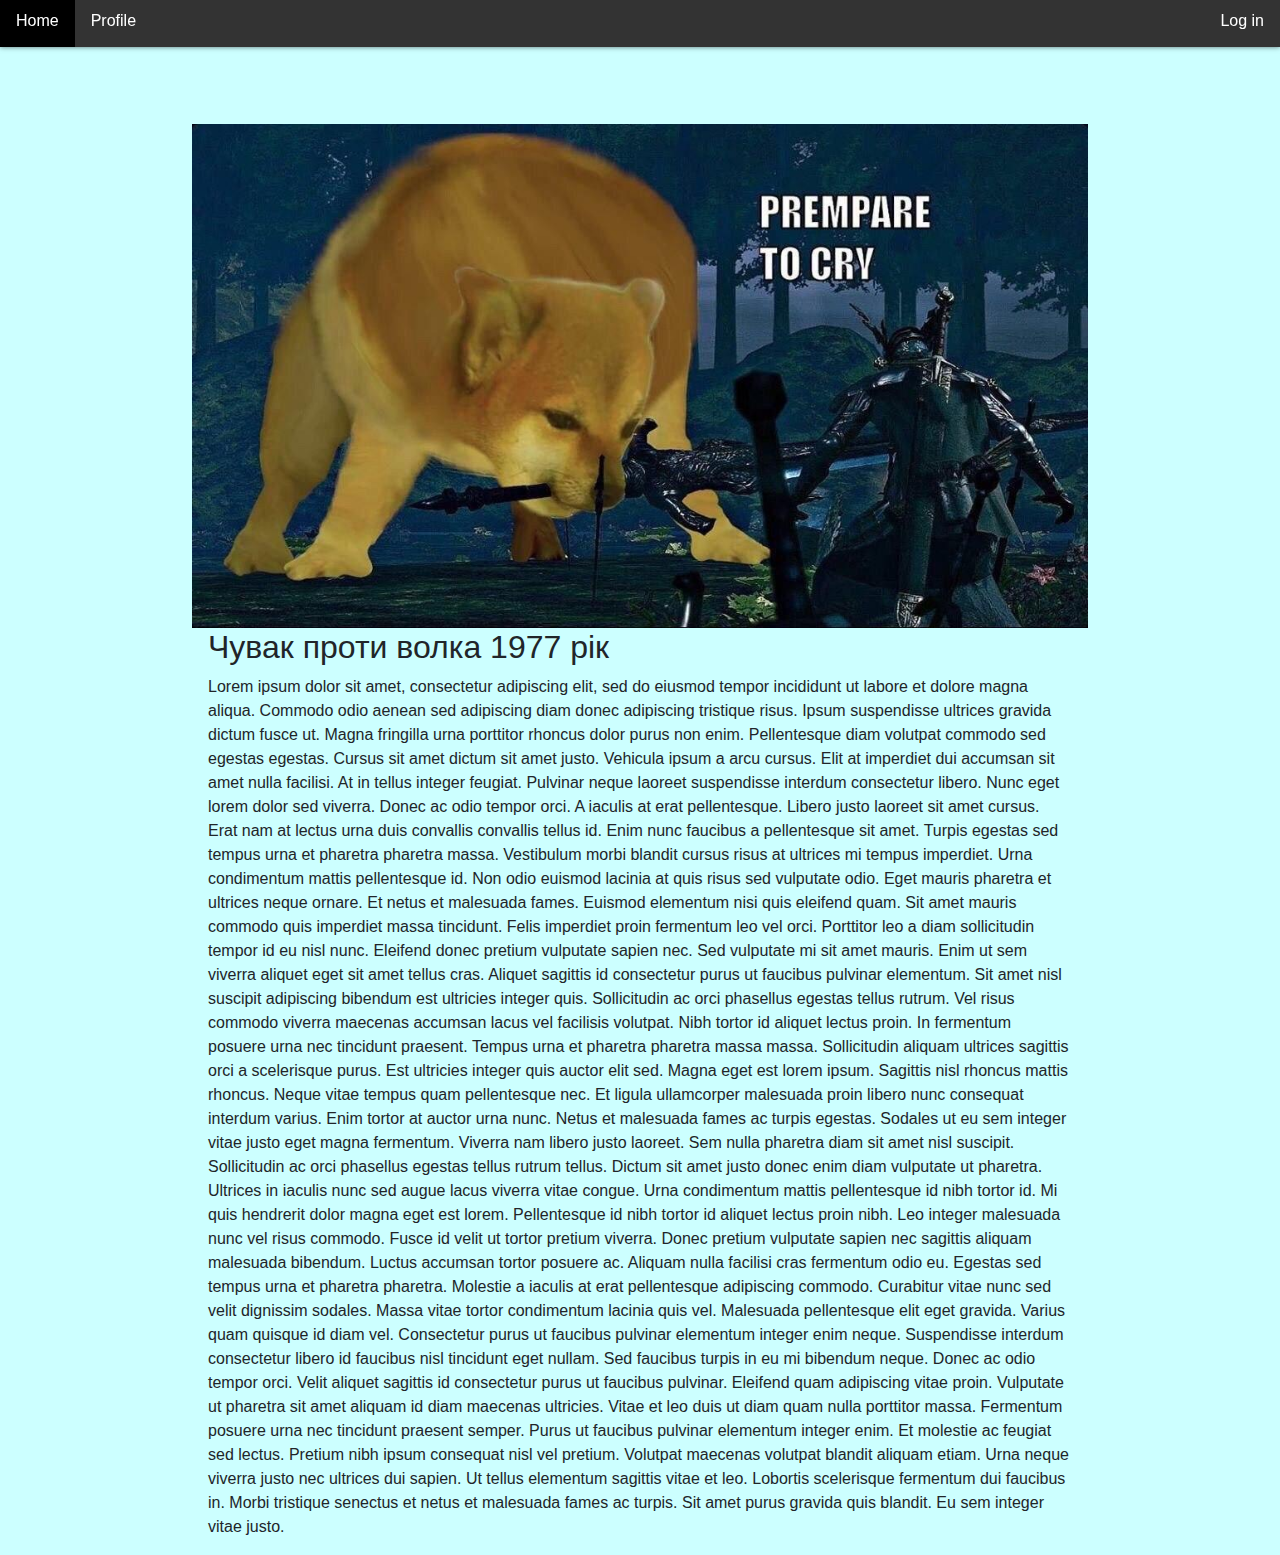
==== movie.html @ 4cbabcfe "a few static pages for first lab added" ====
{% load static %}
<!DOCTYPE html>
<html>
<head>
    <title>django react znav?</title>
	<link rel="stylesheet" href="https://stackpath.bootstrapcdn.com/bootstrap/4.4.1/css/bootstrap.min.css" integrity="sha384-Vkoo8x4CGsO3+Hhxv8T/Q5PaXtkKtu6ug5TOeNV6gBiFeWPGFN9MuhOf23Q9Ifjh" crossorigin="anonymous">
	<link rel="stylesheet" type="text/css" href="styles.css">
</head>
<body>

    <header class="sticky">
		<ul class="topnav">
			<li><a href="index.html">Home</a></li>
			<li><a href="profile.html">Profile</a></li>
			<li class="right"><a href="login.html">Log in</a></li>
		</ul>
    </header>

	<div style="width: 100%;">

		<img class="movie-content" src="custom_pics/1.jpg" alt=" " />

		<div class="movie-content" style="padding:0 16px;">
			<h2>Чувак проти волка 1977 рік</h2>
			<p>Lorem ipsum dolor sit amet, consectetur adipiscing elit, sed do eiusmod tempor incididunt ut labore et dolore magna aliqua. Commodo odio aenean sed adipiscing diam donec adipiscing tristique risus. Ipsum suspendisse ultrices gravida dictum fusce ut. Magna fringilla urna porttitor rhoncus dolor purus non enim. Pellentesque diam volutpat commodo sed egestas egestas. Cursus sit amet dictum sit amet justo. Vehicula ipsum a arcu cursus. Elit at imperdiet dui accumsan sit amet nulla facilisi. At in tellus integer feugiat. Pulvinar neque laoreet suspendisse interdum consectetur libero. Nunc eget lorem dolor sed viverra. Donec ac odio tempor orci. A iaculis at erat pellentesque. Libero justo laoreet sit amet cursus. Erat nam at lectus urna duis convallis convallis tellus id. Enim nunc faucibus a pellentesque sit amet. Turpis egestas sed tempus urna et pharetra pharetra massa.
				Vestibulum morbi blandit cursus risus at ultrices mi tempus imperdiet. Urna condimentum mattis pellentesque id. Non odio euismod lacinia at quis risus sed vulputate odio. Eget mauris pharetra et ultrices neque ornare. Et netus et malesuada fames. Euismod elementum nisi quis eleifend quam. Sit amet mauris commodo quis imperdiet massa tincidunt. Felis imperdiet proin fermentum leo vel orci. Porttitor leo a diam sollicitudin tempor id eu nisl nunc. Eleifend donec pretium vulputate sapien nec. Sed vulputate mi sit amet mauris. Enim ut sem viverra aliquet eget sit amet tellus cras. Aliquet sagittis id consectetur purus ut faucibus pulvinar elementum. Sit amet nisl suscipit adipiscing bibendum est ultricies integer quis. Sollicitudin ac orci phasellus egestas tellus rutrum. Vel risus commodo viverra maecenas accumsan lacus vel facilisis volutpat. Nibh tortor id aliquet lectus proin. In fermentum posuere urna nec tincidunt praesent. Tempus urna et pharetra pharetra massa massa.
				Sollicitudin aliquam ultrices sagittis orci a scelerisque purus. Est ultricies integer quis auctor elit sed. Magna eget est lorem ipsum. Sagittis nisl rhoncus mattis rhoncus. Neque vitae tempus quam pellentesque nec. Et ligula ullamcorper malesuada proin libero nunc consequat interdum varius. Enim tortor at auctor urna nunc. Netus et malesuada fames ac turpis egestas. Sodales ut eu sem integer vitae justo eget magna fermentum. Viverra nam libero justo laoreet. Sem nulla pharetra diam sit amet nisl suscipit. Sollicitudin ac orci phasellus egestas tellus rutrum tellus. Dictum sit amet justo donec enim diam vulputate ut pharetra. Ultrices in iaculis nunc sed augue lacus viverra vitae congue. Urna condimentum mattis pellentesque id nibh tortor id. Mi quis hendrerit dolor magna eget est lorem. Pellentesque id nibh tortor id aliquet lectus proin nibh. Leo integer malesuada nunc vel risus commodo. Fusce id velit ut tortor pretium viverra.
				Donec pretium vulputate sapien nec sagittis aliquam malesuada bibendum. Luctus accumsan tortor posuere ac. Aliquam nulla facilisi cras fermentum odio eu. Egestas sed tempus urna et pharetra pharetra. Molestie a iaculis at erat pellentesque adipiscing commodo. Curabitur vitae nunc sed velit dignissim sodales. Massa vitae tortor condimentum lacinia quis vel. Malesuada pellentesque elit eget gravida. Varius quam quisque id diam vel. Consectetur purus ut faucibus pulvinar elementum integer enim neque. Suspendisse interdum consectetur libero id faucibus nisl tincidunt eget nullam. Sed faucibus turpis in eu mi bibendum neque. Donec ac odio tempor orci. Velit aliquet sagittis id consectetur purus ut faucibus pulvinar.
				Eleifend quam adipiscing vitae proin. Vulputate ut pharetra sit amet aliquam id diam maecenas ultricies. Vitae et leo duis ut diam quam nulla porttitor massa. Fermentum posuere urna nec tincidunt praesent semper. Purus ut faucibus pulvinar elementum integer enim. Et molestie ac feugiat sed lectus. Pretium nibh ipsum consequat nisl vel pretium. Volutpat maecenas volutpat blandit aliquam etiam. Urna neque viverra justo nec ultrices dui sapien. Ut tellus elementum sagittis vitae et leo. Lobortis scelerisque fermentum dui faucibus in. Morbi tristique senectus et netus et malesuada fames ac turpis. Sit amet purus gravida quis blandit. Eu sem integer vitae justo.</p>
		</div>
          	
    <footer>
	    
	</footer>
    </div>

</body>
</html>
---- styles.css ----
body {
    margin: 0;
    background-color: #ccffff;
}

#index-rest {
    margin: 20px;
    margin-top: 70px;
}

#rest {
    position: relative;
    left: 25%;
    right: 25%;
    margin: 20px;
    margin-top: 70px;
}

.sticky {
    width: 100%;
    position: fixed;
    margin-top: 0%;
    padding-top: 0%;
    top: -5px;
    z-index: 2;
}

ul.topnav {
    list-style-type: none;
    box-shadow: 0 0 5px rgba(0, 0, 0, 0.555);
    margin: 0;
    padding: 0;
    overflow: hidden;
    background-color: #333;
}

ul.topnav li {
    float: left;
    transition-duration: 0.4s;
    cursor: pointer;
}

ul.topnav li:hover {
    background-color: #555555;
    color: white;
}

ul.topnav li a {
    display: block;
    color: white;
    text-align: center;
    padding: 14px 16px;
    text-decoration: none;
}

ul.topnav li a:hover:not(.active) {background-color: #000000;}

ul.topnav li a.active {
    background-color: #80aaff;
    color: #000000;
}

ul.topnav li.right {float: right;}

.cards {
  display: grid;
  grid-template-columns: repeat(auto-fill, minmax(250px, 1fr));
  grid-gap: 30px;
}

cards {
  max-width: 960px;
  margin: 0 auto 30px;
}

article {
  position: relative;
}

.article-img {
  height: 200px;
  width: 100%;
  object-fit: cover;
}

.article-title {
  position: absolute;
  font-size: 30px;
  color: white;
  bottom: 0;
  width: 100%;
  padding: 10px;
  background-color: rgba(255, 255, 255, 0.2);
}

h4 {
    padding: 5px;
    width: 50%;
    box-shadow: 0 0 7px rgba(0,0,0,0.5);
}

.genres {
    position: relative;
    padding: 5px;
    width: 50%;
    list-style-type: none;
    box-shadow: 0 0 7px rgba(0,0,0,0.5);
}

.content {
    width: 100%;
    text-align: center;
}

button {
  background-color: #4CAF50; /* Green */
  border: none;
  color: white;
  padding: 16px 32px;
  text-align: center;
  text-decoration: none;
  display: inline-block;
  font-size: 16px;
  margin: 4px 2px;
  transition-duration: 0.4s;
  cursor: pointer;
}

.button {
  background-color: white;
  color: black;
  border: 2px solid #555555;
}

.button:hover {
  background-color: #555555;
  color: white;
}

input {
    margin-top: 5px;
    margin-bottom: 5px;
    border-top: 0px;
    border-left: 0px;
    border-right: 0px;
    border-bottom: solid 2px grey;
    background-color:#ccffff;
}

img.movie-content {
    margin-top: 100px;
}
.movie-content {
    position: relative;
    width: 70%;
    left: 15%;
    right: 15%;
}

@media screen and (max-width: 1080px) {

    body {
        font-size: 35px;
        /* overflow: hidden; Hide scrollbars */
        -ms-overflow-style: none;
        overflow: -moz-scrollbars-none;

    }

    #rest {
        margin-top: 280px;
        position: relative;
        width: 80%;
        left: 10%;
        right: 10%;
    }

    h4 {
        font-size: 40px;
        width: 100%;
    }

    button {
        font-size: 30px;
    }

    #index-rest {
        position: relative;
        margin-top: 280px;
        width: 80%;
        left: 10%;
        right: 10%;
    }

    img.movie-content {
        margin-top: 280px;
    }
    .movie-content {
        position: relative;
        width: 90%;
        left: 5%;
        right: 5%;
    }

    html {
        overflow: scroll;
        overflow-x: hidden;
    }
    ::-webkit-scrollbar {
        width: 0px;
        background: transparent; 
    }

    body::-webkit-scrollbar {
        display: none;
    }

    ul.topnav li.right, 
    ul.topnav li {float: none;}

    .cards {
    display: grid;
    grid-template-columns: repeat(auto-fill, minmax(75%, 1fr));
    grid-gap: 30px;
    }

    .article-img {
    height: 430px;
    width: 100%;
    object-fit: cover;
    }

    .article-title {
    position: absolute;
    bottom: 0;
    width: 100%;
    font-size: 35px;
    padding: 20px;
    background-color: rgba(255, 255, 255, 0.2);
    }

    ul.topnav li a {
        font-size: 40px;
    }

}
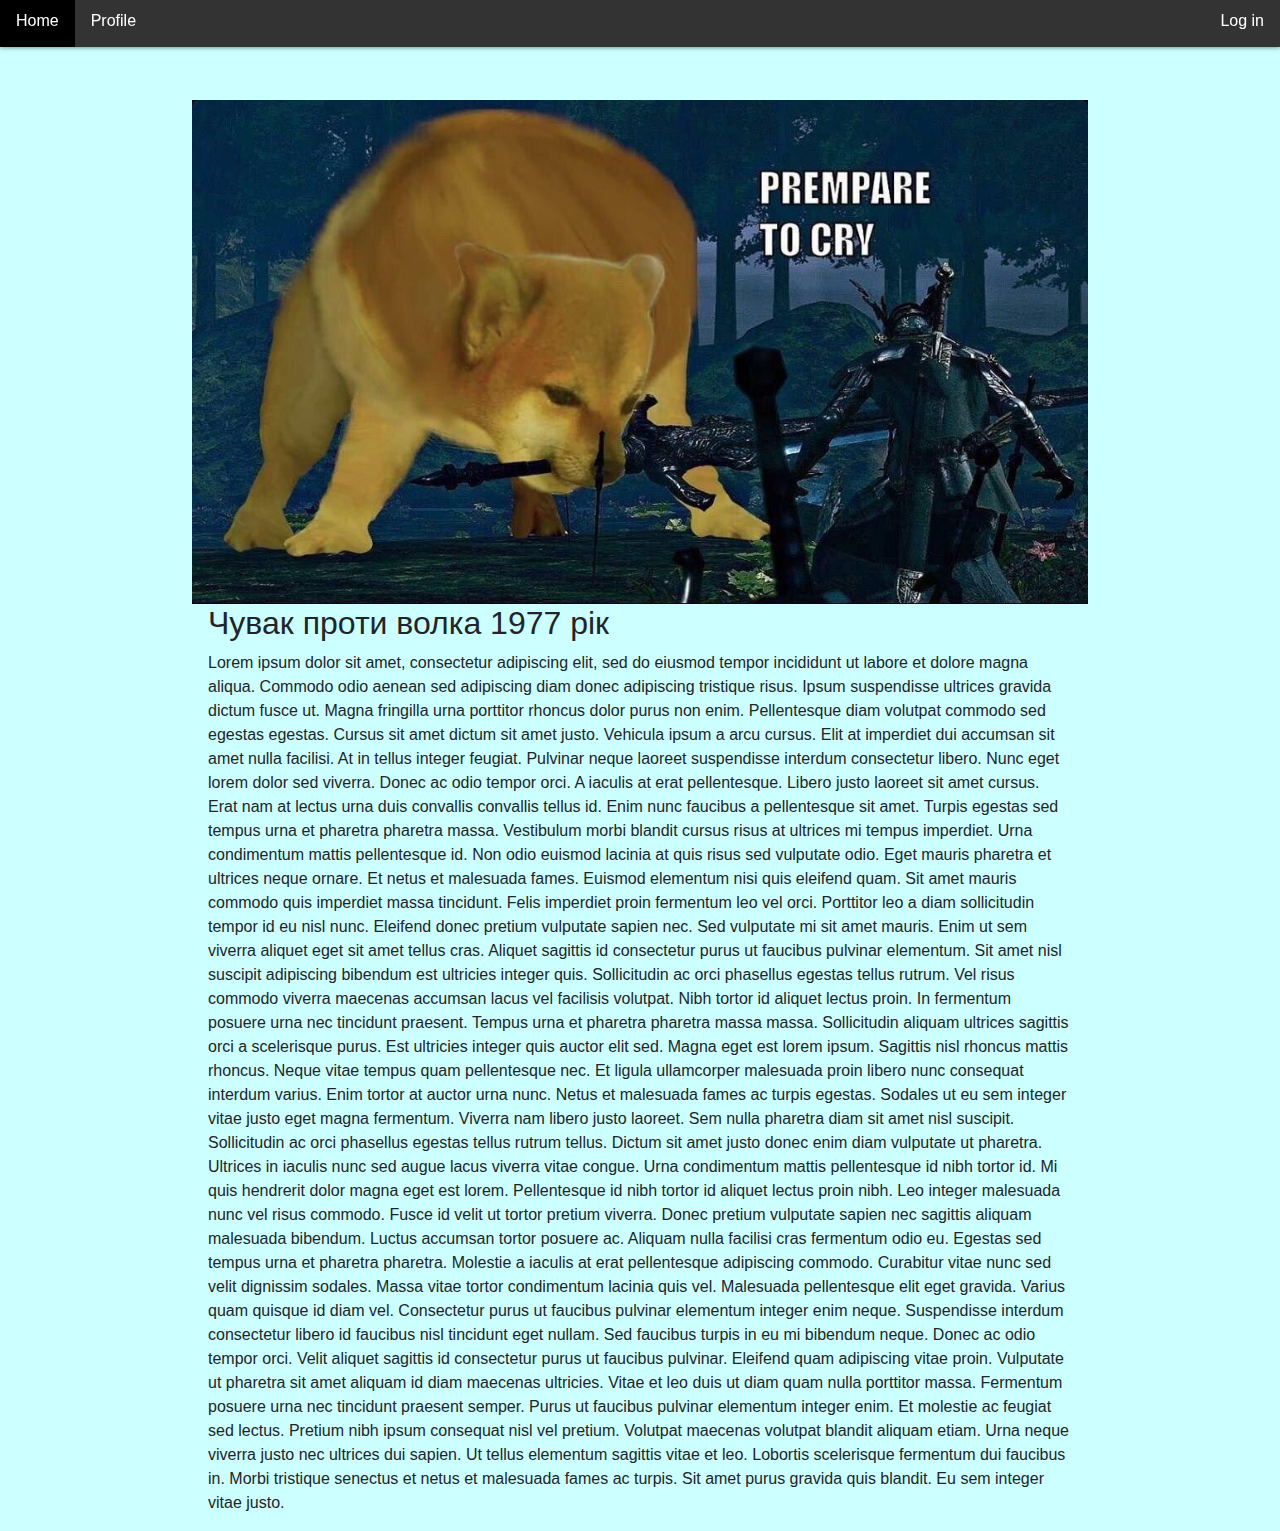
==== commit 6c23583e: "minor fixes" ====
--- a/movie.html
+++ b/movie.html
@@ -1,4 +1,3 @@
-{% load static %}
 <!DOCTYPE html>
 <html>
 <head>
